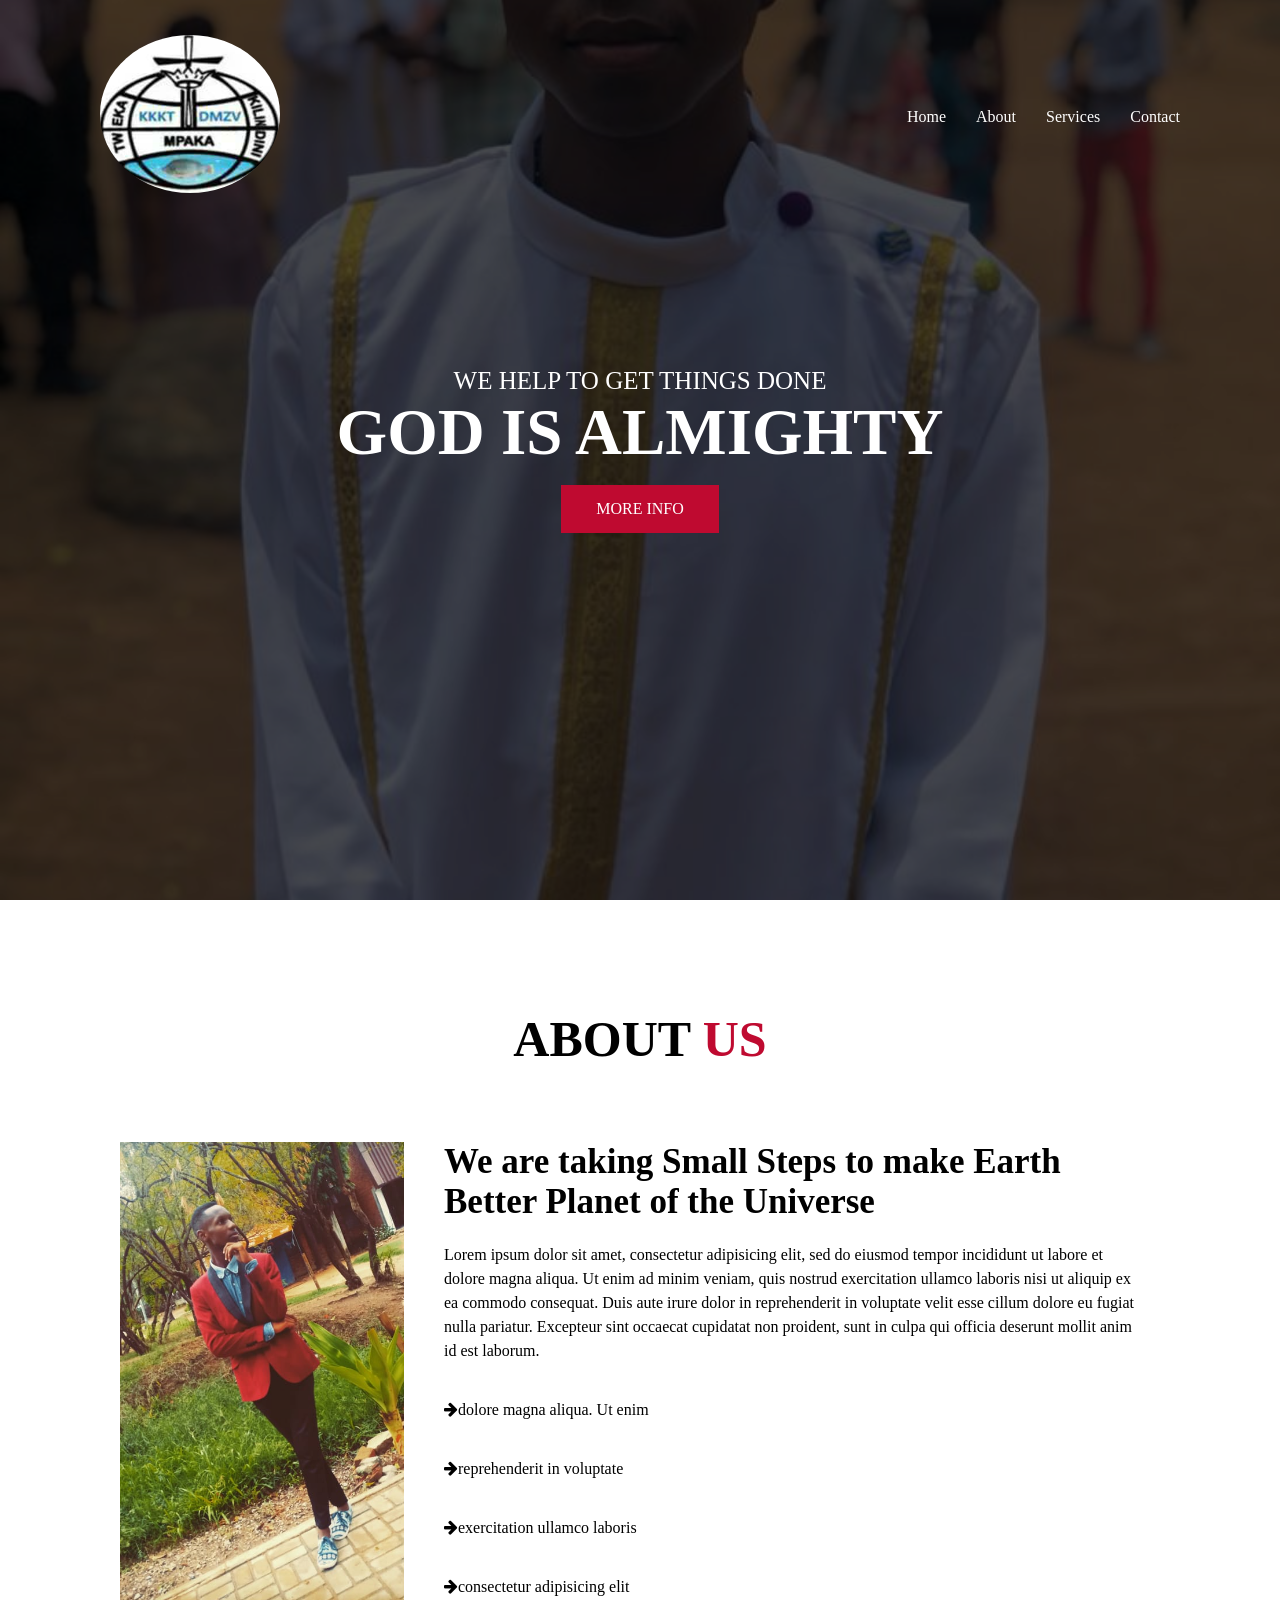
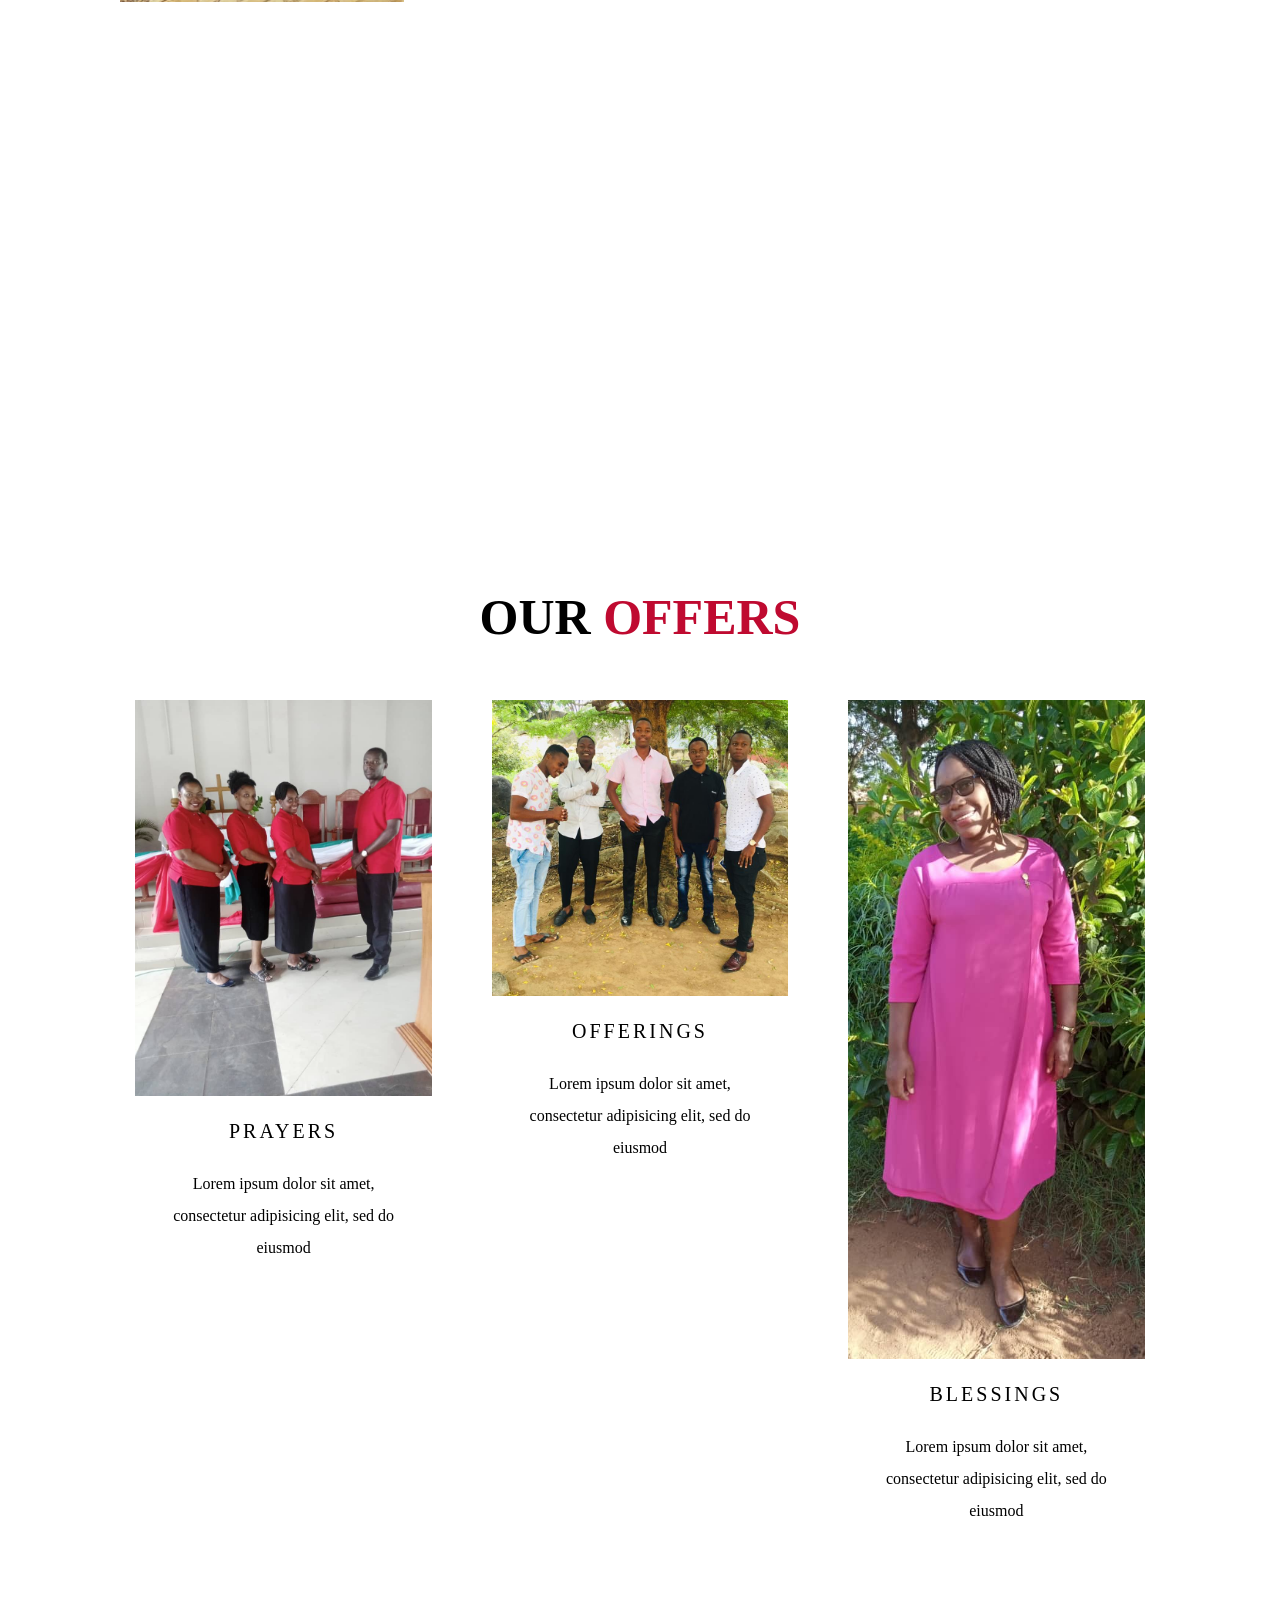
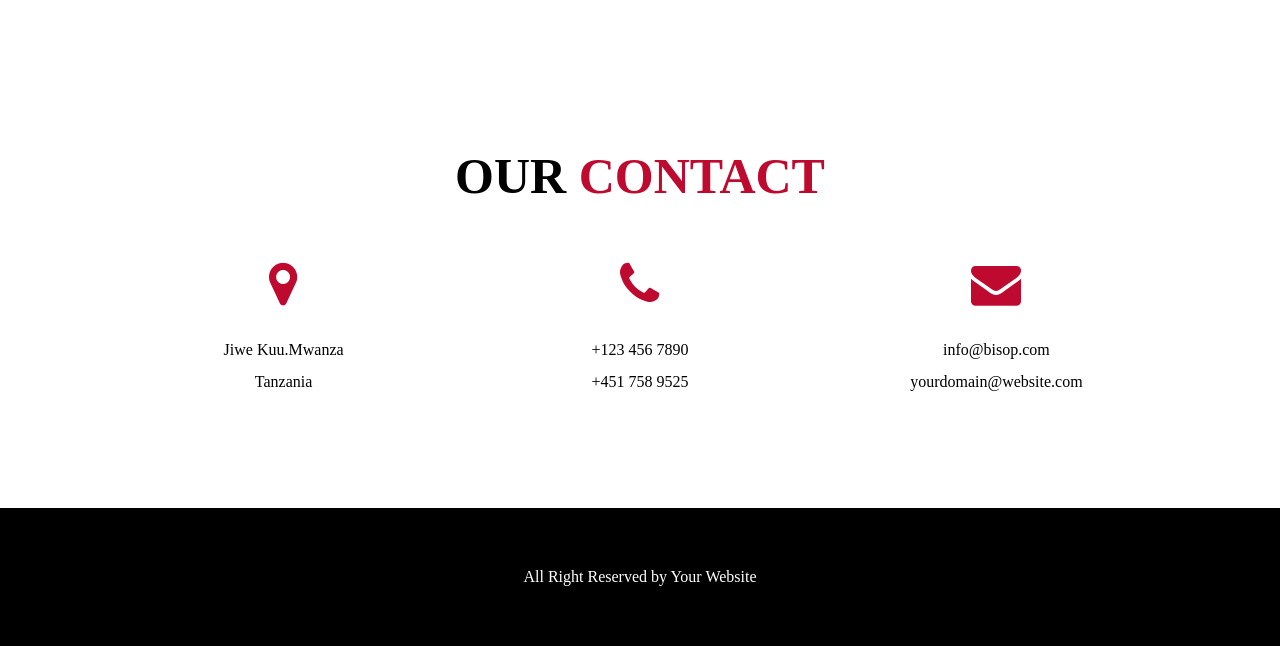
==== index.html @ 074af10b "initial files" ====
<!DOCTYPE html>
<html lang="en">
<head>
	<meta charset="utf-8">
	<meta http-equiv="X-UA-Compatible" content="IE=edge">
	<meta name="viewport" content="width=device-width, initial-scale=1.0">
	<link rel="icon"  href="images/favicon.ico">
	<title>KKKT(Usharika Wa Upendo Jiwe Kuu)</title>
	<link rel="stylesheet" href="http://maxcdn.bootstrapcdn.com/font-awesome/4.6.0/css/font-awesome.min.css">
	<link rel="stylesheet" href="style.css">
</head>
<body>
    <header>
    	<h2>
    		<a href="#"><img class="ab" src="images/logo.png" alt=""></a>
    	</h2>

    	<ul class="nav">
    		<li><a href="#">Home</a></li>
    		<li><a href="#about">About</a></li>
    		<li><a href="#services">Services</a></li>
    		<li><a href="#contact">Contact</a></li>
    	</ul>
    </header>
      <section class="banner-area">
      	<div class="banner-img"></div>
      	<h3>We Help to get things Done</h3>
      	<h1>God is <span>Almighty</span></h1>
      	<a href="#" class="banner-btn">More Info</a>
      </section>

      <section class="about-area" id="about">
      	<h3 class="section-title">About <span>Us</span></h3>
      	<ul class="about-content">
      		<li class="about-left"></li>
      		<li class="about-right">
      		<h2>We are taking Small Steps to make Earth Better Planet of the Universe</h2>
      		<p> Lorem ipsum dolor sit amet, consectetur adipisicing elit, sed do eiusmod
      		tempor incididunt ut labore et dolore magna aliqua. Ut enim ad minim veniam,
      		quis nostrud exercitation ullamco laboris nisi ut aliquip ex ea commodo
      		consequat. Duis aute irure dolor in reprehenderit in voluptate velit esse
      		cillum dolore eu fugiat nulla pariatur. Excepteur sint occaecat cupidatat non
      		proident, sunt in culpa qui officia deserunt mollit anim id est laborum.</p>
      		<p><i class="fa fa-arrow-right"></i>dolore magna aliqua. Ut enim</p>
      		<p><i class="fa fa-arrow-right"></i>reprehenderit in voluptate</p>
      		<p><i class="fa fa-arrow-right"></i>exercitation ullamco laboris</p>
      		<p><i class="fa fa-arrow-right"></i>consectetur adipisicing elit</p>
      	</li>
      	</ul>
      </section>
      <section class="msg-area">
      	<div class="msg-content">
      		<h2>Quote of the day</h2>
      		<p> Lorem ipsum dolor sit amet, consectetur adipisicing elit, sed do eiusmod
      		tempor incididunt ut labore et dolore magna aliqua. Ut enim ad minim veniam,</p>
      	</div>
      </section>
      <section class="services-area" id="services">
      	<h3 class="section-title">Our <span>Offers</span></h3>
      	<ul class="services-content">
      		<li>
      			<img src="images/img1.jpg" alt="">
      			<h4>Prayers</h4>
      			<p>Lorem ipsum dolor sit amet, consectetur adipisicing elit, sed do eiusmod</p>
      		</li>
      		<li>
      			<img src="images/img4.jpg" alt="">
      			<h4>Offerings</h4>
      			<p>Lorem ipsum dolor sit amet, consectetur adipisicing elit, sed do eiusmod</p>
      		</li>
      		<li>
      			<img src="images/img2.jpg" alt="">
      			<h4>Blessings</h4>
      			<p>Lorem ipsum dolor sit amet, consectetur adipisicing elit, sed do eiusmod</p>
      		</li>
      	</ul>
      </section>
      <section class="contact-area" id="contact">
      	<h3 class="section-title">Our <span>Contact</span></h3>
      	<ul class="contact-content">
      		<li>
      			<i class="fa fa-map-marker"></i>
      			<p>Jiwe Kuu.Mwanza<br>Tanzania</p>
      		</li>
      		<li>
      			<i class="fa fa-phone"></i>
      			<p>+123 456 7890<br>+451 758 9525</p>
      		</li>
      		<li>
      			<i class="fa fa-envelope"></i>
      			<p>info@bisop.com <br>yourdomain@website.com</p>
      		</li>
      	</ul>
      </section>
      <footer>
      	<p>All Right Reserved by Your Website</p>
      </footer>
</body>
</html>
---- style.css ----
*{
	margin: 0;
	padding: 0;
	box-sizing: border-box;
}
html{
	scroll-behavior: smooth;
}
body{
	font-family: poppins;
}
ul,ul.nav{
	list-style: none;
}
a{
	text-decoration: none;
	color: inherit;
}
header{
	display: flex;
	justify-content: space-between;
	align-items: center;
	color: #fff;
	padding: 35px 100px 0;
	position: absolute;
	top: 0;
	left: 0;
	z-index: 10;
	width: 100%;
}
.ab{
	 border-radius: 100%;
}
header h2 span{
	color: #bf0a30;
}

header ul.nav{
	display: flex;
}

header ul.nav li{
	margin: 0 15px;
}
header ul.nav li:first-child{
	margin-left: 0;
}
header ul.nav li:last-child{
	margin-right: 0;
}

@media(max-width: 1000px){
	header{
		padding: 20px 50px;
	}
}
@media (max-width: 700px){
	header{
		flex-direction: column;
	}
	header h2{
		margin-bottom: 15px;
	}
	header ul.nav li{
		margin: 0 7px;
	}
}

/* banner area */
section{
	display: flex;
	flex-direction: column;
	align-items: center;
	padding: 110px 100px;
	color: #000;
}

@media(max-width: 1000px){
	section{
		padding: 100px 50px;
	}
}

@media(max-width: 600px){
	section{
		padding: 125px 30px;
	}
}
section p{
	max-width: 800px;
	text-align: center;
	margin-bottom: 35px;
	padding: 0 20px;
	line-height: 2;
}

.banner-area{
	position: relative;
	justify-content: center;
	min-height: 100vh;
	color: #fff;
	text-align: center;
}

.banner-area .banner-img{
	background-image: url(images/img5.jpg);
	position: absolute;
	top: 0;
	left: 0;
	width: 100%;
	height: 100%;
	background-size: cover;
	z-index: -1;
	background-position: center center;
}

.banner-area .banner-img:after{
	content: '';
	position: absolute;
	top: 0;
	left: 0;
	width: 100%;
	height: 100%;
	background-color: #000;
	opacity: .7;
}

.banner-area h1{
	margin-bottom: 15px;
	font-size: 65px;
	text-transform: uppercase;
}

.banner-area h1.span{
	color: #bf0a30;
}

.banner-area h3{
	font-size: 25px;
	font-weight: 100;
	text-transform: uppercase;
}

.banner-area a.banner-btn{
	padding: 15px 35px;
	background: #bf0a30;
	text-transform: uppercase;
}
@media(max-width: 800px){
	.banner-area{
      min-height: 600px;
	}
	.banner-area h1{
		font-size: 27px;
	}
	.banner-area h3{
		font-size: 20px;
	}
	.banner-area a.banner-btn{
		padding: 8px 20px;
	}
}

/* about area */
ul.about-content{
	width: 100%;
	display: flex;
	flex-wrap: wrap;
	justify-content: center;
}

.about-content li{
	padding: 20px;
	height: 500px;
	background-clip: content-box;
	background-size: cover;
	background-position: center;
}

.about-left{
	flex-basis: 30%;
	background-image: url(images/img3.jpg);
}
.about-right{
	flex-basis: 70%;
}

.about-right h2{
	font-size: 35px;
	margin-bottom: 3%;
}

.about-area p{
	max-width: 800px;
	margin-bottom: 35px;
	line-height: 1.5;
	text-align: left;
	padding-left: 0;
}
.section-title{
	text-transform: uppercase;
	font-size: 50px;
	margin-bottom: 5%;
}

.section-title span{
	color: #bf0a30;
}

.about-btn{
    padding: 15px 35px;
    background: #bf0a30;
    border-radius: 50px;
    text-transform: uppercase;
    color: #fff;
}

@media(max-width: 1000px) {
	.section-title{
      font-size: 35px;
	}
	.about-left,
	.about-right{
       flex-basis: 100%;
	}
	.about-content li{
		padding: 8px;
	}
}
@media(max-width: 700px){
	.about-right p{
		display: none;
	}
}

/* msg area */

.msg-area{
	background: linear-gradient(rgba(0, 0, 0, 0.8),rgba(0, 0, 0, 0.8)),url(images/img6.jpg);
	background-size: cover;
	background-position: center center;
	background-attachment: fixed;
	color: #fff;
	text-align: center;
}

/* service area */

ul.services-content{
	width: 100%;
	display: flex;
	flex-wrap: wrap;
	justify-content: center;
}

.services-content li{
    padding: 0 30px;
    flex-basis: 33%;
    text-align: center;
}

.services-content img{
	width: 100%;
	margin-bottom: 20px;
}

.services-content li h4{
	font-size: 20px;
	margin-bottom: 25px;
	text-transform: uppercase;
	font-weight: 500;
	letter-spacing: 3px;
}

.services-content li p{
	margin: 0;
}

@media(max-width: 1000px){
	.services-content li{
		flex-basis: 100%;
		margin-bottom: 35px;
	}
	.services-content li:last-child{
		margin-bottom: 0;
	}
	.services-content li p{
		padding: 0;
	}
}

/* contact */

ul.contact-content{
	width: 100%;
	display: flex;
	flex-wrap: wrap;
	justify-content: center;
}

.contact-content li{
	padding: 0 30px;
	flex-basis: 33%;
	text-align: center;
}

.contact-content li i{
	font-size: 50px;
	color: #bf0a30;
	margin-bottom: 25px;
}

.contact-content li p{
	margin: 0;
}

@media(max-width: 1000px){
	.contact-content li{
		flex-basis: 100%;
		margin-bottom: 65px;
	}
	.contact-content li:last-child{
		margin-bottom: 0;
	}
	.contact-content li p{
		padding: 0;
	}
}

/* footer */
   footer{
   	    display: flex;
   	    flex-direction: column;
   	    align-items: center;
   	    text-align: center;
   	    color: #fff;
   	    background-color: #000;
   	    padding: 60px 0;
   	}
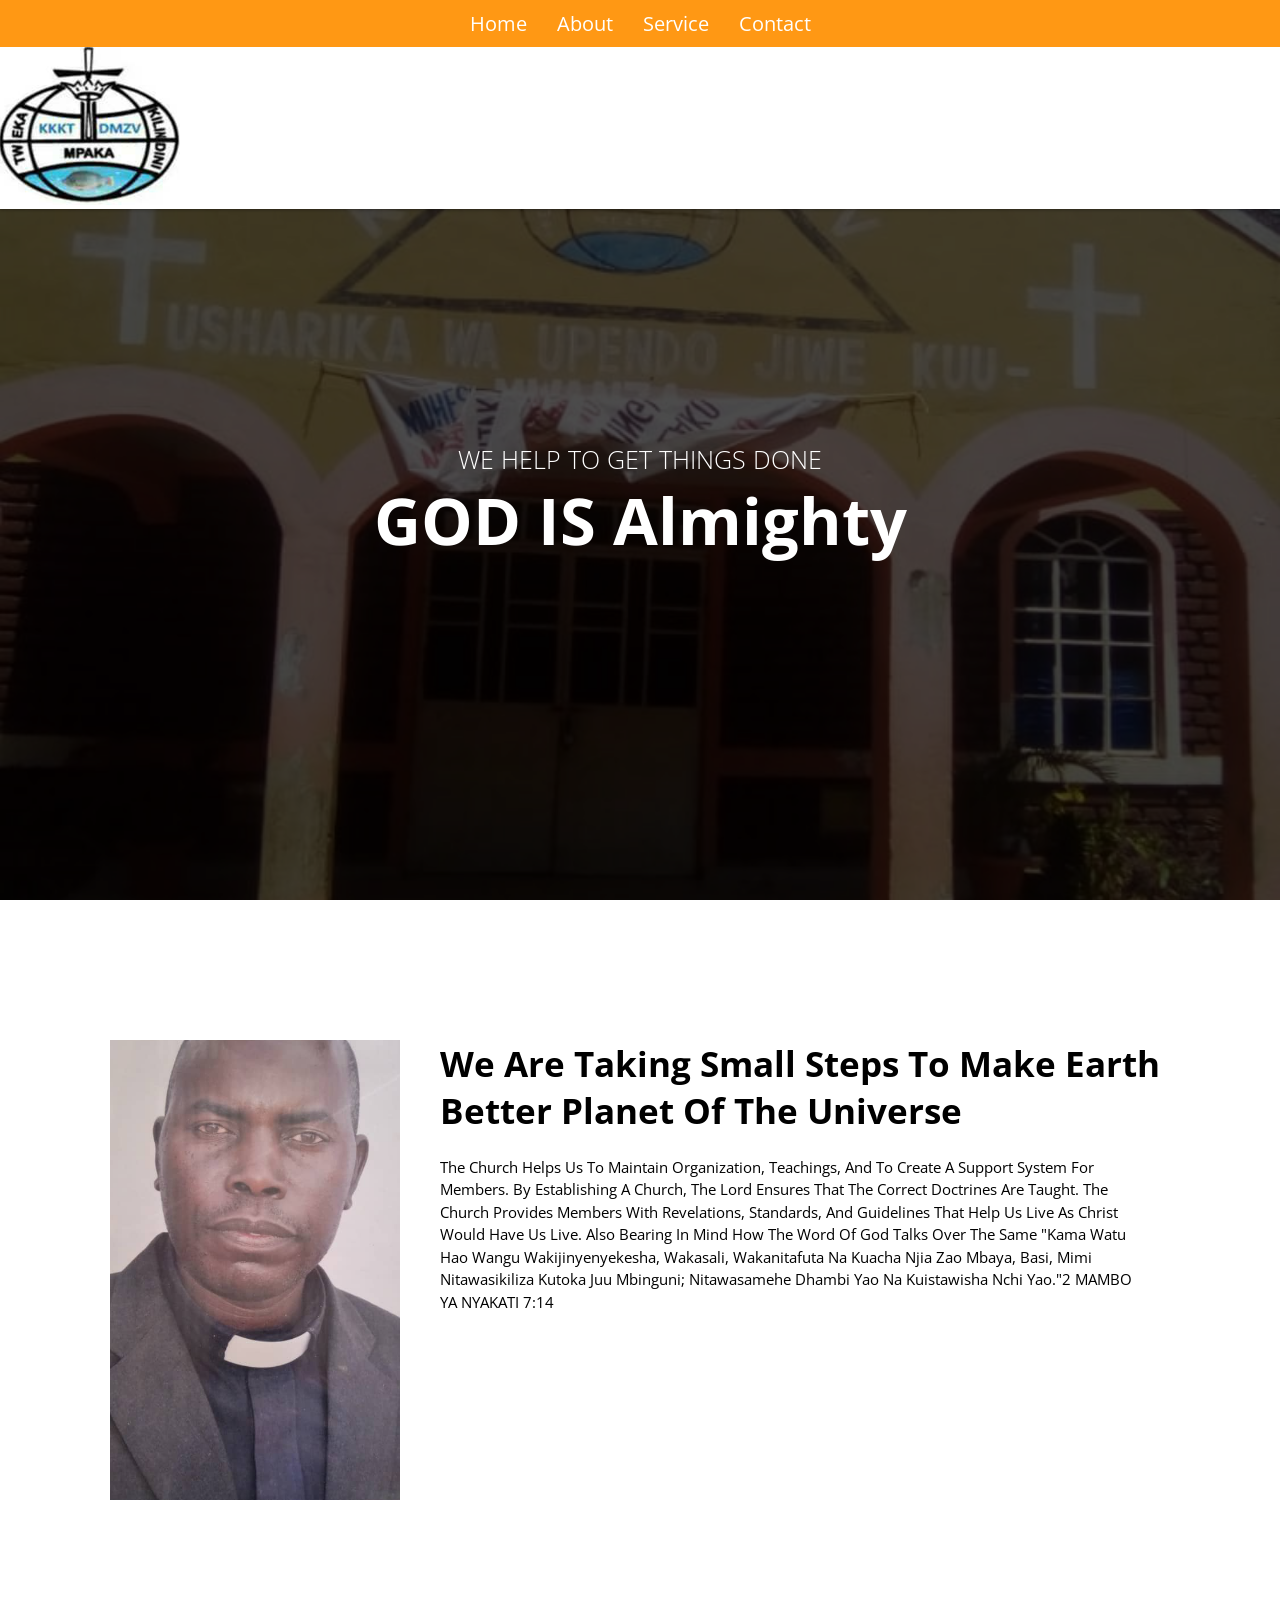
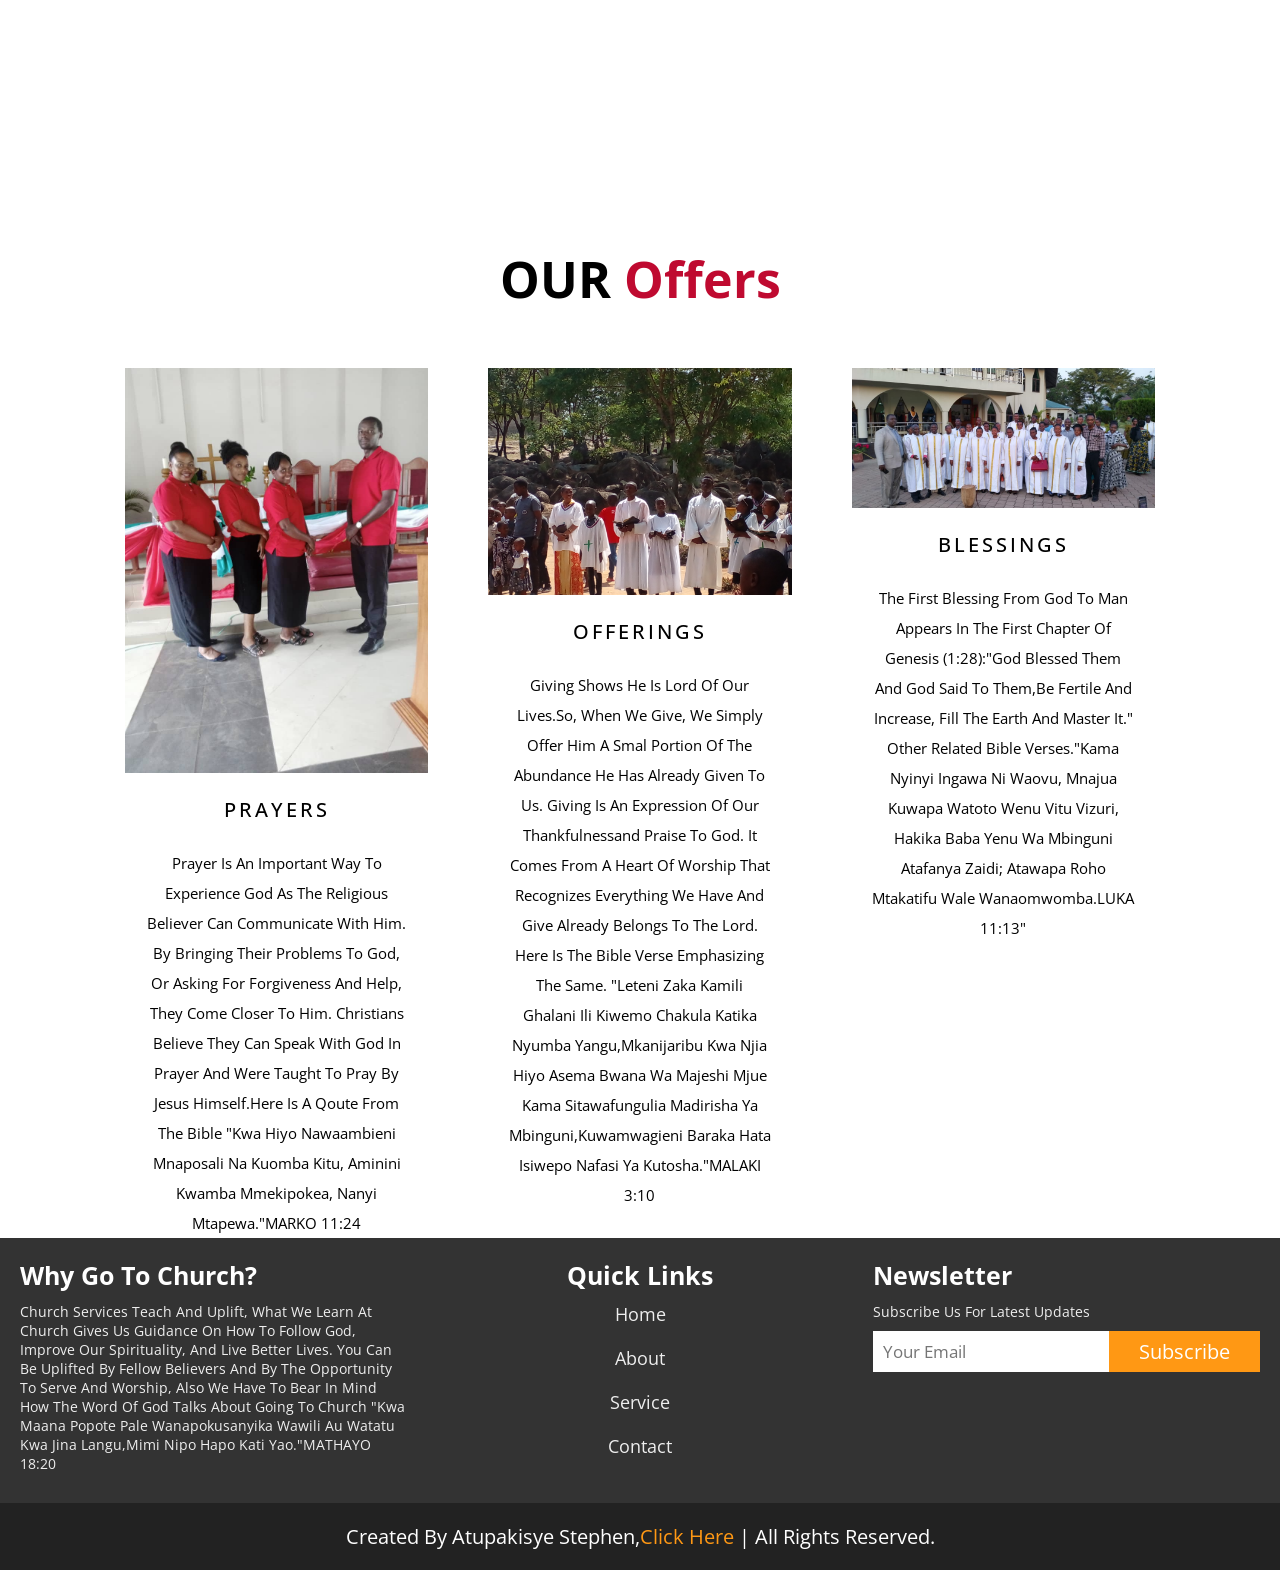
==== commit 79da1157: "new" ====
--- a/index.html
+++ b/index.html
@@ -7,52 +7,46 @@
 	<link rel="icon"  href="images/favicon.ico">
 	<title>KKKT(Usharika Wa Upendo Jiwe Kuu)</title>
 	<link rel="stylesheet" href="http://maxcdn.bootstrapcdn.com/font-awesome/4.6.0/css/font-awesome.min.css">
+
+  <!-- font awesome cdn link -->
+  <link rel="stylesheet" href="https://cdnjs.cloudflare.com/ajax/libs/font-awesome/5.15.2/css/all.min.css">
+
 	<link rel="stylesheet" href="style.css">
+  <link rel="stylesheet" href="styles.css">
 </head>
 <body>
     <header>
-    	<h2>
-    		<a href="#"><img class="ab" src="images/logo.png" alt=""></a>
-    	</h2>
-
-    	<ul class="nav">
-    		<li><a href="#">Home</a></li>
-    		<li><a href="#about">About</a></li>
-    		<li><a href="#services">Services</a></li>
-    		<li><a href="#contact">Contact</a></li>
-    	</ul>
+    	
+ <div id="menu" class="fas fa-bars"></div>
+    <nav class="navbar">
+      <ul>
+        <li><a href="index.html">home</a></li>
+        <li><a href="about.html">about</a></li>
+        <li><a href="service.html">service</a></li>
+        <li><a href="contact.html">contact</a></li>
+      </ul>
+    </nav>
+    <h2><a href="#"><img class="ab" src="images/logo.png" alt=""></a></h2>
     </header>
       <section class="banner-area">
       	<div class="banner-img"></div>
       	<h3>We Help to get things Done</h3>
       	<h1>God is <span>Almighty</span></h1>
-      	<a href="#" class="banner-btn">More Info</a>
       </section>
 
       <section class="about-area" id="about">
-      	<h3 class="section-title">About <span>Us</span></h3>
       	<ul class="about-content">
       		<li class="about-left"></li>
       		<li class="about-right">
       		<h2>We are taking Small Steps to make Earth Better Planet of the Universe</h2>
-      		<p> Lorem ipsum dolor sit amet, consectetur adipisicing elit, sed do eiusmod
-      		tempor incididunt ut labore et dolore magna aliqua. Ut enim ad minim veniam,
-      		quis nostrud exercitation ullamco laboris nisi ut aliquip ex ea commodo
-      		consequat. Duis aute irure dolor in reprehenderit in voluptate velit esse
-      		cillum dolore eu fugiat nulla pariatur. Excepteur sint occaecat cupidatat non
-      		proident, sunt in culpa qui officia deserunt mollit anim id est laborum.</p>
-      		<p><i class="fa fa-arrow-right"></i>dolore magna aliqua. Ut enim</p>
-      		<p><i class="fa fa-arrow-right"></i>reprehenderit in voluptate</p>
-      		<p><i class="fa fa-arrow-right"></i>exercitation ullamco laboris</p>
-      		<p><i class="fa fa-arrow-right"></i>consectetur adipisicing elit</p>
+      		<p style="font-size: 150%;">The Church helps us to maintain organization, teachings, and to create a support system for members. By establishing a church, the Lord ensures that the correct doctrines are taught. The church provides members with revelations, standards, and guidelines that help us live as Christ would have us live. Also bearing in mind how the word of God talks over the same "Kama watu hao wangu wakijinyenyekesha, wakasali, wakanitafuta na kuacha njia zao mbaya, basi, mimi nitawasikiliza kutoka juu mbinguni; nitawasamehe dhambi yao na kuistawisha nchi yao."2 MAMBO YA NYAKATI 7:14</p>
       	</li>
       	</ul>
       </section>
       <section class="msg-area">
       	<div class="msg-content">
       		<h2>Quote of the day</h2>
-      		<p> Lorem ipsum dolor sit amet, consectetur adipisicing elit, sed do eiusmod
-      		tempor incididunt ut labore et dolore magna aliqua. Ut enim ad minim veniam,</p>
+      		<p style="font-size: 150%;">Bwana atawapa watu wake nguvu; Bwana atawabariki watu wake kwa amani.ZABURI 29:11</p>
       	</div>
       </section>
       <section class="services-area" id="services">
@@ -61,40 +55,47 @@
       		<li>
       			<img src="images/img1.jpg" alt="">
       			<h4>Prayers</h4>
-      			<p>Lorem ipsum dolor sit amet, consectetur adipisicing elit, sed do eiusmod</p>
+      			<p style="font-size: 150%;">Prayer is an important way to experience God as the religious believer can communicate with Him. By bringing their problems to God, or asking for forgiveness and help, they come closer to Him. Christians believe they can speak with God in prayer and were taught to pray by Jesus himself.Here is a qoute from the Bible "Kwa hiyo nawaambieni mnaposali na kuomba kitu, aminini kwamba mmekipokea, nanyi mtapewa."MARKO 11:24</p>
       		</li>
       		<li>
       			<img src="images/img4.jpg" alt="">
       			<h4>Offerings</h4>
-      			<p>Lorem ipsum dolor sit amet, consectetur adipisicing elit, sed do eiusmod</p>
+      			<p style="font-size: 150%;">Giving shows he is Lord of our lives.So, when we give, we simply offer him a smal portion of the abundance he has already given to us. Giving is an expression of our thankfulnessand praise to God. It comes from a heart of worship that recognizes everything we have and give already belongs to the Lord. Here is the Bible verse emphasizing the same. "Leteni zaka kamili ghalani ili kiwemo chakula katika nyumba yangu,mkanijaribu kwa njia hiyo asema bwana wa majeshi mjue kama sitawafungulia madirisha ya mbinguni,kuwamwagieni baraka hata isiwepo nafasi ya kutosha."MALAKI 3:10</p>
       		</li>
       		<li>
       			<img src="images/img2.jpg" alt="">
       			<h4>Blessings</h4>
-      			<p>Lorem ipsum dolor sit amet, consectetur adipisicing elit, sed do eiusmod</p>
+      			<p style="font-size: 150%;">The first blessing from God to man appears in the first chapter of Genesis (1:28):"God blessed them and God said to them,Be fertile and increase, fill the earth and master it." Other related Bible verses."Kama nyinyi ingawa ni waovu, mnajua kuwapa watoto wenu vitu vizuri, hakika baba yenu wa mbinguni atafanya zaidi; atawapa Roho Mtakatifu wale wanaomwomba.LUKA 11:13" </p>
       		</li>
       	</ul>
       </section>
-      <section class="contact-area" id="contact">
-      	<h3 class="section-title">Our <span>Contact</span></h3>
-      	<ul class="contact-content">
-      		<li>
-      			<i class="fa fa-map-marker"></i>
-      			<p>Jiwe Kuu.Mwanza<br>Tanzania</p>
-      		</li>
-      		<li>
-      			<i class="fa fa-phone"></i>
-      			<p>+123 456 7890<br>+451 758 9525</p>
-      		</li>
-      		<li>
-      			<i class="fa fa-envelope"></i>
-      			<p>info@bisop.com <br>yourdomain@website.com</p>
-      		</li>
-      	</ul>
-      </section>
-      <footer>
-      	<p>All Right Reserved by Your Website</p>
-      </footer>
+     <div class="footer">
+      
+      <div class="box-container">
+        <div class="box">
+         <h3>Why go to church?</h3>
+          <p>Church services teach and uplift, What we learn at church gives us guidance on how to follow God, improve our spirituality, and live better lives. You can be uplifted by fellow believers and by the opportunity to serve and worship, Also we have to bear in mind how the word of God talks about going to church "Kwa maana popote pale wanapokusanyika wawili au watatu kwa jina langu,mimi nipo hapo kati yao."MATHAYO 18:20</p>
+        </div>
+        <div class="box">
+          <h3>quick links</h3>
+          <a href="index.html">home</a>
+          <a href="about.html">about</a>
+          <a href="service.html">service</a>
+          <a href="contact.html">contact</a>
+        </div>
+
+        <div class="box">
+          <h3>newsletter</h3>
+          <p>subscribe us for latest updates</p>
+          <form action="">
+            <input type="email" placeholder="your email">
+            <input type="submit" class="btn" value="subscribe">
+          </form>
+        </div>
+
+      </div>
+      <h1 class="credit"> created by Atupakisye Stephen,<a href="https://atupakisyestephen.github.io/My-Personal-Website/">click here</a> | all rights reserved.</h1>
+    </div>
 </body>
 </html>
 
--- a/style.css
+++ b/style.css
@@ -16,7 +16,7 @@
 	text-decoration: none;
 	color: inherit;
 }
-header{
+/*header{
 	display: flex;
 	justify-content: space-between;
 	align-items: center;
@@ -65,7 +65,7 @@
 		margin: 0 7px;
 	}
 }
-
+*/
 /* banner area */
 section{
 	display: flex;
@@ -337,5 +337,3 @@
    	    background-color: #000;
    	    padding: 60px 0;
    	}
-
-
--- a/styles.css
+++ b/styles.css
@@ -0,0 +1,493 @@
+@import url('https://fonts.googleapis.com/css2?family=Open+Sans:wght@300;400;600;700&display=swap');
+:root{
+	--orange: #FF9814;
+}
+
+*{
+	font-family: 'Open Sans',sans-serif;
+	margin: 0; padding: 0;
+	box-sizing: border-box;
+	text-decoration: none;
+	outline: none;
+	border: none;
+	text-transform: capitalize;
+	transition: all .2s linear;
+}
+
+*::selection{
+	background: var(--orange);
+	color: #fff;
+}
+
+html{
+	font-size: 62.5%;
+	overflow-x: hidden;
+}
+
+section{
+	padding: 0 7%;
+	padding-top: 12rem;
+}
+
+.btn{
+	font-size: 2rem;
+	padding: .7rem 3rem;
+	background: var(--orange);
+	color: #fff;
+	margin-top: 1rem;
+	cursor: pointer;
+}
+
+.btn:hover{
+	background: #333;
+}
+header{
+	position: fixed;
+	top: 0; left: 0;
+	z-index: 1000;
+	background: #fff;
+	box-shadow: 0 .1rem .3rem rgba(0, 0, 0, .3);
+	width: 100%;
+}
+
+header .heading{
+	font-size: 3rem;
+	color: #666;
+	padding: 1rem;
+	text-align: center;
+}
+
+header #menu{
+	font-size: 3rem;
+	color: #666;
+	cursor: pointer;
+	margin: 1rem;
+	display: none;
+}
+
+header .navbar ul{
+	display: flex;
+	align-items: center;
+	justify-content: center;
+	list-style: none;
+	background: var(--orange);
+	padding: 1rem;
+}
+
+header .navbar ul li{
+	margin: 0 1.5rem;
+}
+
+header .navbar ul li a{
+	font-size: 2rem;
+	color: #fff;
+}
+
+header .navbar ul li a:hover{
+	color: #444;
+}
+
+.home{
+	min-height: 100vh;
+	display: flex;
+	align-items: center;
+	justify-content: space-around;
+	background: url(images/img1.png) no-repeat;
+	background-size: cover;
+	background-position: center;
+	background-attachment: fixed;
+	flex-wrap: wrap;
+}
+
+.home .image{
+	flex: 1 1 40rem;
+}
+
+.home .image img{
+	width: 100%;
+}
+
+.home .content{
+	flex: 1 1 40rem;
+}
+
+.home .content h1{
+	font-size: 5rem;
+	color: #444;
+}
+.home .content p{
+	font-size: 1.8rem;
+	color: #666;
+	padding: 1rem 0;
+}
+/******************************about***********************************/
+.about{
+	min-height: 100vh;
+	display: flex;
+	align-items: center;
+	justify-content: space-around;
+	flex-wrap: wrap;
+	padding-bottom: 2rem;
+}
+
+.about .image{
+	flex: 1 1 40rem;
+}
+
+.about .image img{
+	width: 100%;
+}
+
+.about .content{
+	flex: 1 1 40rem;
+}
+
+.about .content h1{
+	font-size: 5rem;
+	color: #444;
+}
+.about .content p{
+	font-size: 1.6rem;
+	color: #666;
+	padding: 1rem 0;
+}
+
+.service{
+	min-height: 100vh;
+	background: #eee;
+}
+
+.service .box-container{
+	display: flex;
+	align-items: center;
+	justify-content: center;
+	flex-wrap: wrap;
+	padding: 2rem 0;
+}
+
+.service .box-container .box{
+	background: #fff;
+	margin: 2rem;
+	padding: 1rem;
+	width: 30rem;
+	text-align: center;
+	box-shadow: 0 0 .3rem rgba(0, 0, 0, .3);
+}
+
+.service .box-container .box i{
+	font-size: 4rem;
+	padding: 1rem;
+	color: var(--orange);
+}
+
+.service .box-container .box h3{
+	font-size: 2rem;
+	color: #444;
+}
+
+.service .box-container .box p{
+	font-size: 1.3rem;
+	color: #666;
+	padding: 1rem;
+}
+
+.plan{
+min-height: 100vh;
+	background: #eee;
+}
+
+.plan .box-container{
+	display: flex;
+	align-items: center;
+	justify-content: center;
+	flex-wrap: wrap;
+	padding: 2rem 0;
+}
+
+.plan .box-container .box{
+	background: #fff;
+	margin: 1rem;
+	padding: 2rem;
+	width: 35rem;
+	text-align: center;
+	box-shadow: 0 0 .3rem rgba(0, 0, 0, .3);
+	position: relative;
+}
+
+.plan .box-container .box .title{
+	font-size: 3rem;
+	color: #666;
+	padding: 1rem 0;
+}
+
+.plan .box-container .box .price{
+	background: var(--orange);
+	color: #fff;
+	border-radius: 50%;
+	margin: 1rem auto;
+	height: 13rem;
+	width: 13rem;
+	line-height: 13rem;
+	text-align: center;
+	font-size: 2.9rem;
+}
+
+.plan .box-container .box .price span{
+	font-size: 2rem;
+}
+
+.plan .box-container .box ul li{
+	color: #666;
+	list-style: none;
+	font-size: 1.7rem;
+	padding: 1rem 0;
+}
+
+.contact{
+	min-height: 100vh;
+	display: flex;
+	align-items: center;
+	justify-content: space-around;
+	flex-wrap: wrap;
+}
+
+.contact form{
+	flex: 1 1 40rem;
+	padding: 2rem;
+	margin: 1rem;
+	margin-top: 4rem;
+	box-shadow: 0 0 .5rem rgba(0, 0, 0, .3);
+}
+
+.contact .content{
+	flex: 1 1 35rem;
+	padding: 4rem 1rem;
+}
+
+.contact form .box{
+	width: 100%;
+	color: #333;
+	height: 4rem;
+	font-size: 1.7rem;
+	border-bottom: .2rem solid rgba(0, 0, 0, .3);
+	text-transform: none;
+	margin: 4rem 0;
+}
+
+.contact form .box::placeholder{
+	text-transform: capitalize;
+}
+
+.contact form .box:focus{
+	border-color: var(--orange);
+}
+
+.contact form .message{
+	height: 15rem;
+	resize: none;
+}
+
+.contact .content h3{
+	font-size: 4rem;
+	color: #444;
+}
+
+.contact .content p{
+	font-size: 1.8rem;
+	color: #666;
+	padding: 1rem 0;
+}
+
+.contact .content .icons{
+	font-size: 1.7rem;
+	color: #333;
+	padding: 1rem 0;
+}
+
+.contact .content .icons i{
+	padding-right: .5rem;
+	color: var(--orange);
+}
+
+.footer{
+	background: #333;
+}
+
+.footer .box-container{
+	display: flex;
+	justify-content: center;
+	flex-wrap: wrap;
+}
+
+.footer .box-container .box{
+	margin: 2rem;
+	flex: 1 1 30rem;
+}
+
+.footer .box-container .box h3{
+	font-size: 2.5rem;
+	color: #fff;
+}
+
+.footer .box-container .box p{
+	font-size: 1.4rem;
+	color: #eee;
+	padding: 1rem 0;
+}
+
+.footer .box-container .box a{
+	font-size: 1.8rem;
+	color: #eee;
+	padding: 1rem 0;
+	display: block;
+}
+
+.footer .box-container .box a:hover{
+	text-decoration: underline;
+}
+
+.footer .box-container .box:nth-child(2){
+	text-align: center;
+}
+
+.footer .box-container form{
+	display: flex;
+	align-items: center;
+}
+
+.footer .box-container form input[type="email"]{
+	height: 4.1rem;
+	width: 100%;
+	font-size: 1.7rem;
+	padding: 0 1rem;
+}
+
+.footer .box-container form .btn{
+	margin-top: 0;
+}
+
+.footer .box-container form .btn:hover{
+	color: #333;
+	background: #ccc;
+}
+
+.footer .credit{
+	font-size: 2rem;
+	background: #222;
+	text-align: center;
+	color: #fff;
+	padding: 2rem 1rem;
+	font-weight: normal;
+}
+
+.footer .credit a{
+	color: var(--orange);
+}
+
+/*media queries*/
+
+@media (max-width: 768px){
+	html{
+	font-size: 55%;
+	}
+}
+
+  .home .content{
+  	text-align: center;
+  }
+
+.home .content h1{
+	font-size: 4rem;
+}
+
+.about .content h1{
+	font-size: 4rem;
+}
+
+@media (max-width: 500px){
+	html{
+	font-size: 50%;
+	}
+
+	header{
+		display: flex;
+		align-items: center;
+		justify-content: space-between;
+		padding: 0 1rem;
+	}
+
+	header #menu{
+		display: block;
+	}
+
+	header .navbar{
+		position: fixed;
+		top: 6.2rem; right: -120%;
+		height: 100%;
+		width: 100%;
+		border-top: .2rem solid rgba(0, 0, 0, .3);
+	}
+
+	header .navbar ul{
+		height: 100%;
+		width: 100%;
+		flex-flow: column;
+		background: #fff;
+		padding-bottom: 15rem;
+	}
+
+	header .navbar ul li{
+		text-align: center;
+		width: 100%;
+		margin: 1rem 0;
+	}
+
+	header .navbar ul li a{
+		font-size: 4rem;
+		color: #333;
+		display: block;
+	}
+
+	header .navbar ul li a:hover{
+		color: var(--orange);
+	}
+
+	.fa-times{
+		transform: rotate(180deg);
+	}
+
+	header .navbar.nav-toggle{
+		right: 0;
+	}
+
+	section{
+		padding-top: 5rem;
+	}
+
+	.footer .box-container .box:last-child{
+		text-align: center;
+	}
+	.footer .box-container .box:last-child p{
+		font-size: 1.7rem;
+	}
+	.footer .box-container .box:last-child form{
+		flex-flow: column;
+	}
+	.footer .box-container .box:last-child form .btn{
+		margin-top: 1rem;
+		width: 100%;
+	}
+}
+
+
+
+
+
+
+
+
+
+
+
+
+
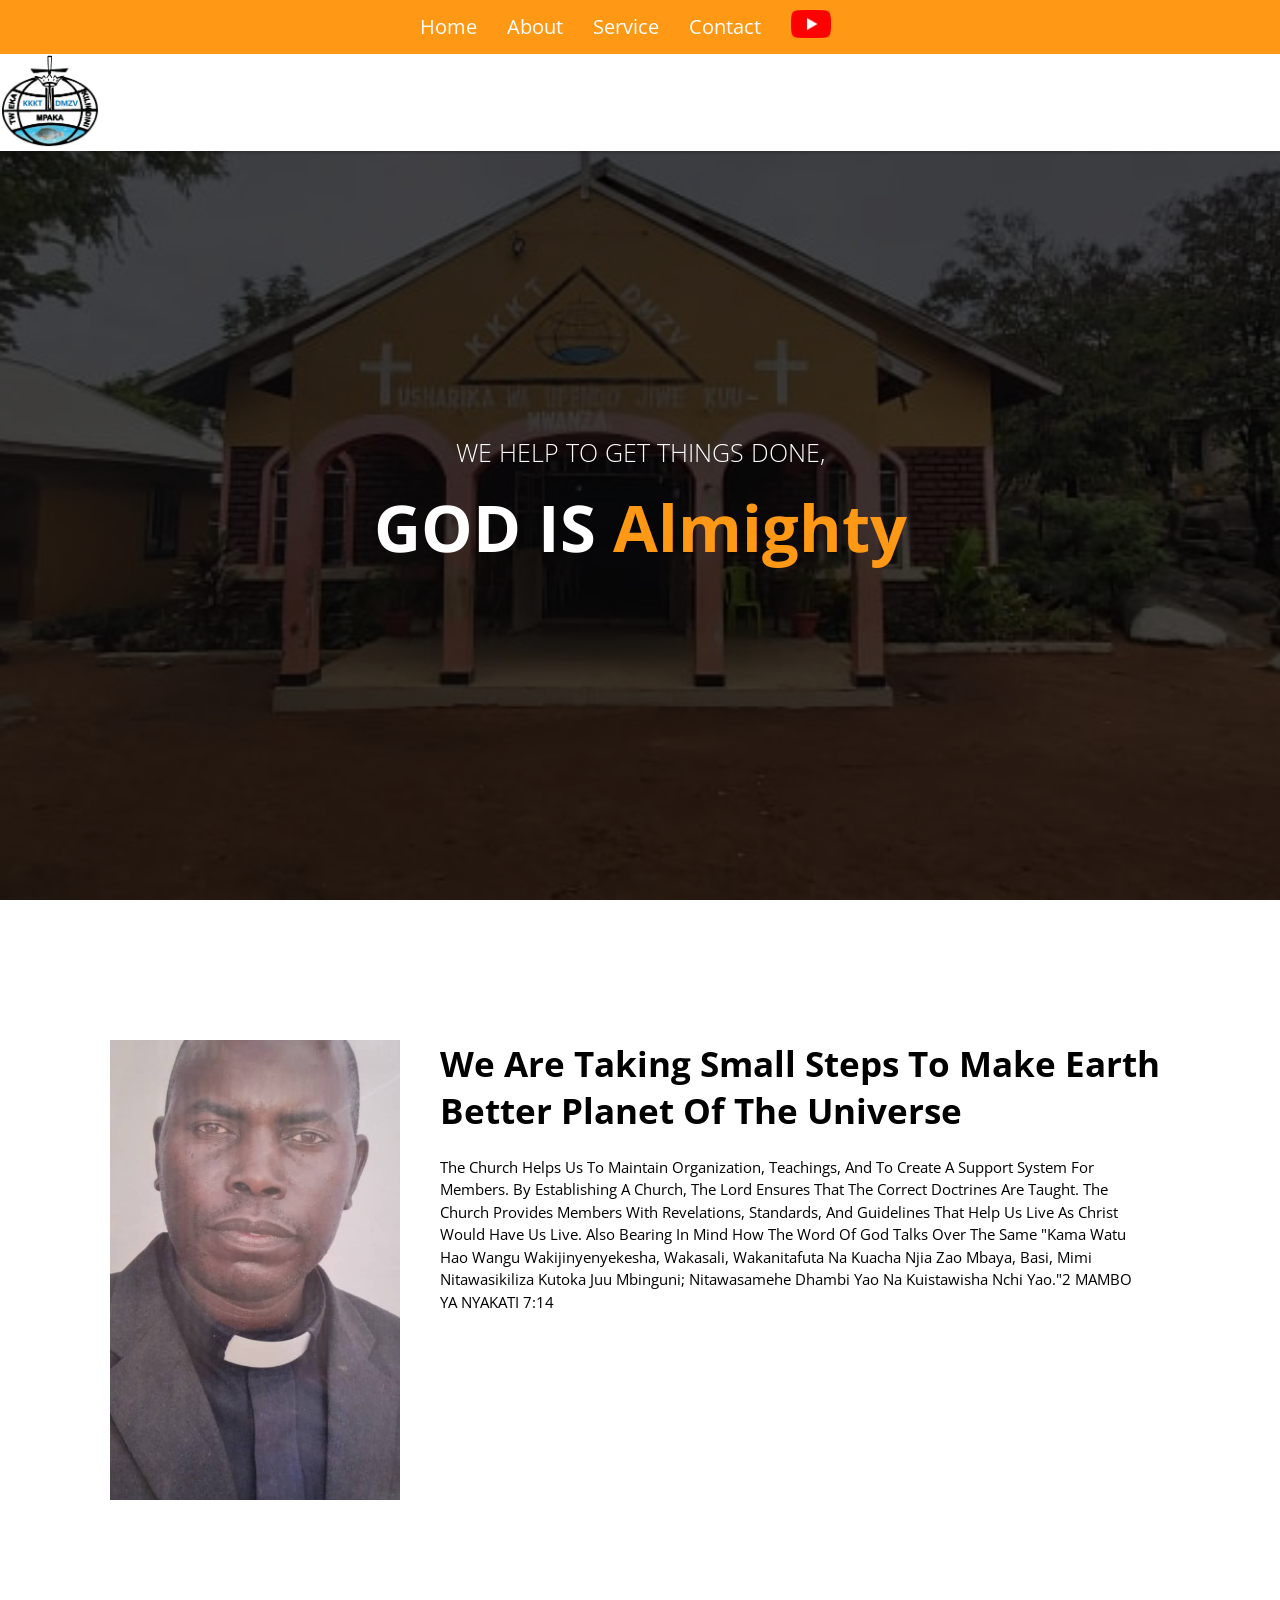
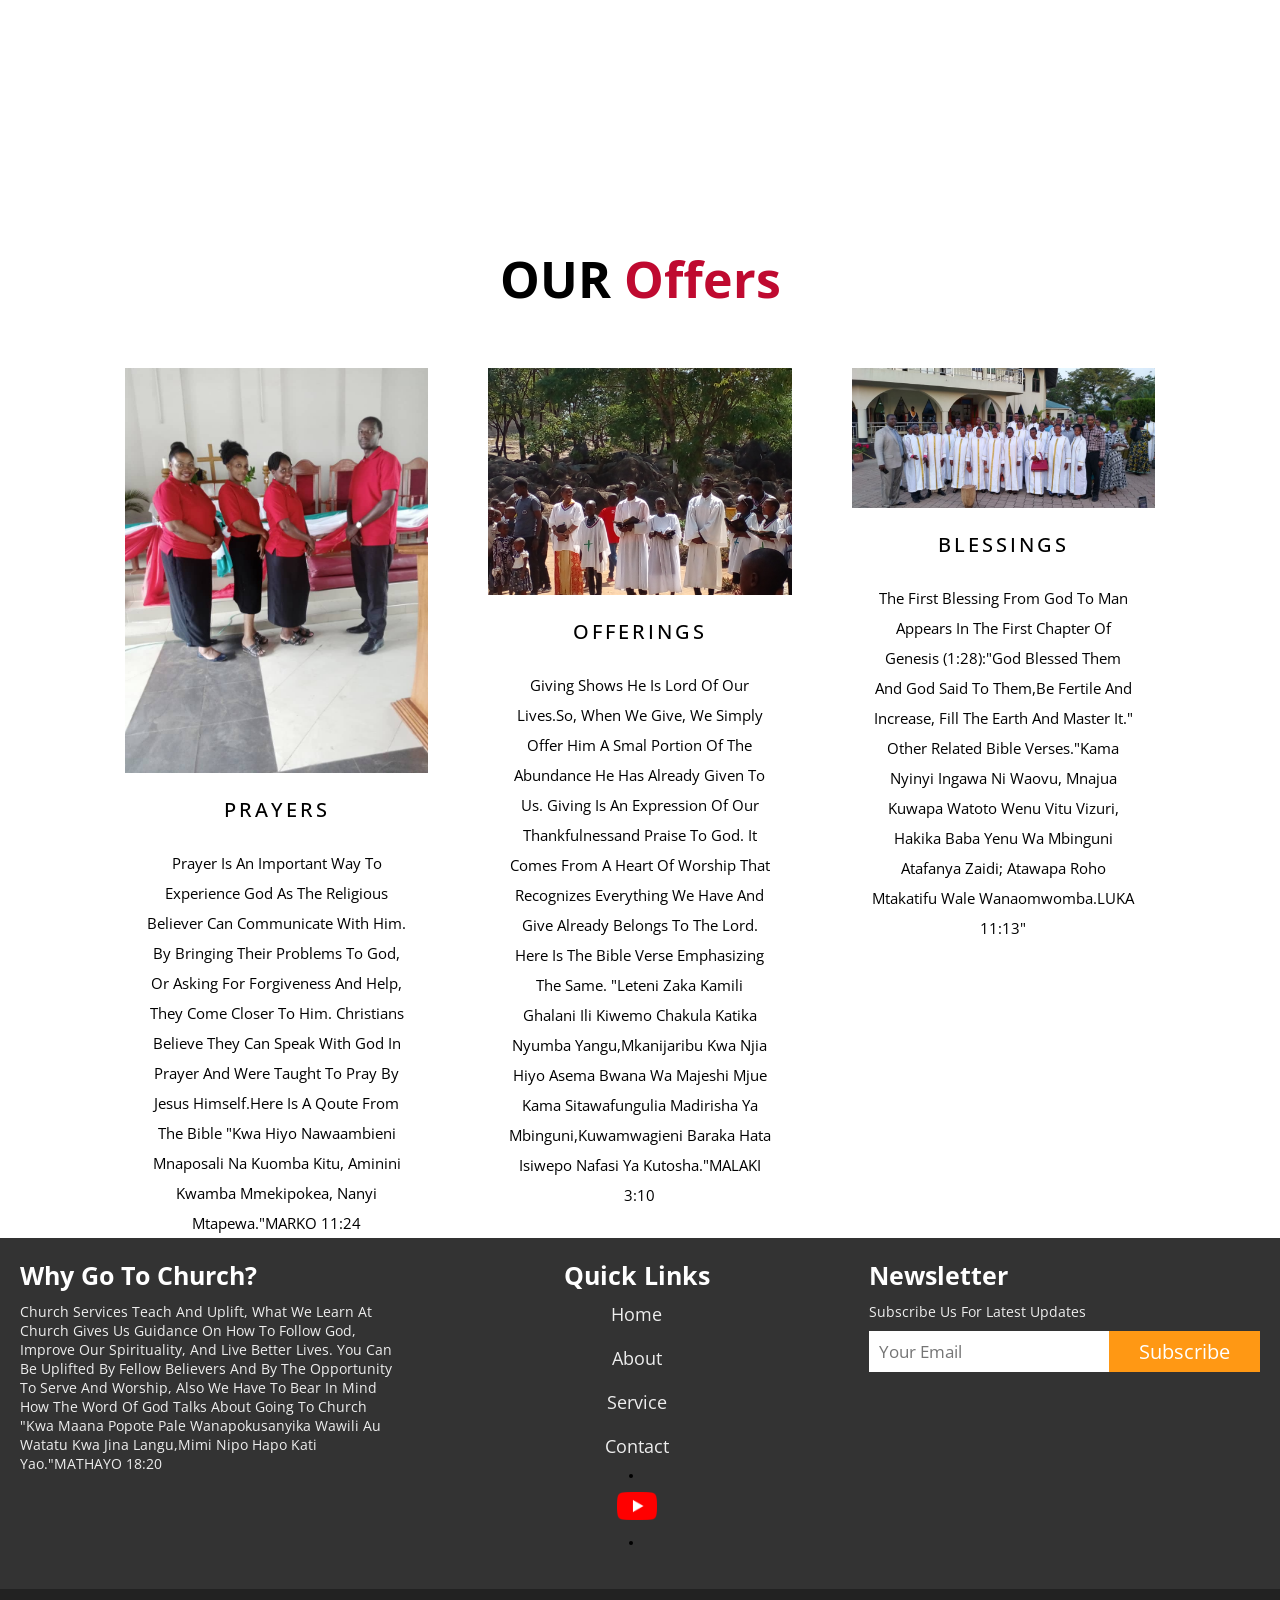
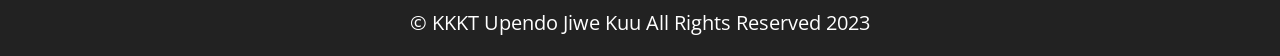
==== commit 73ec2b54: "initial files upload" ====
--- a/index.html
+++ b/index.html
@@ -10,6 +10,9 @@
 
   <!-- font awesome cdn link -->
   <link rel="stylesheet" href="https://cdnjs.cloudflare.com/ajax/libs/font-awesome/5.15.2/css/all.min.css">
+
+  <!-- AOS Animation cdn link -->
+  <link href="https://unpkg.com/aos@2.3.1/dist/aos.css" rel="stylesheet">
 
 	<link rel="stylesheet" href="style.css">
   <link rel="stylesheet" href="styles.css">
@@ -24,17 +27,19 @@
         <li><a href="about.html">about</a></li>
         <li><a href="service.html">service</a></li>
         <li><a href="contact.html">contact</a></li>
+        <li><a href="https://youtube.com/@KKKTUsharikaWaUpendoJiweKuu?si=9PG5qbEiTtTV2yMF"><img style="width: 40px;" src="images/youtube.png"></i><li>
       </ul>
     </nav>
     <h2><a href="#"><img class="ab" src="images/logo.png" alt=""></a></h2>
+
     </header>
       <section class="banner-area">
       	<div class="banner-img"></div>
-      	<h3>We Help to get things Done</h3>
-      	<h1>God is <span>Almighty</span></h1>
+      	
+          <h3 data-aos="fade-down" data-aos-duration="3000">We Help to get things Done,</h3> <br> <h1 data-aos="fade-down" data-aos-duration="3000">God is <span style="color: var(--orange)" >Almighty</span></h1>
       </section>
 
-      <section class="about-area" id="about">
+      <section class="about-area" id="about" data-aos="fade-up" data-aos-duration="3000">
       	<ul class="about-content">
       		<li class="about-left"></li>
       		<li class="about-right">
@@ -52,17 +57,17 @@
       <section class="services-area" id="services">
       	<h3 class="section-title">Our <span>Offers</span></h3>
       	<ul class="services-content">
-      		<li>
+      		<li data-aos="fade-right" data-aos-easing="ease-out-cubic" data-aos-duration="2000">
       			<img src="images/img1.jpg" alt="">
       			<h4>Prayers</h4>
       			<p style="font-size: 150%;">Prayer is an important way to experience God as the religious believer can communicate with Him. By bringing their problems to God, or asking for forgiveness and help, they come closer to Him. Christians believe they can speak with God in prayer and were taught to pray by Jesus himself.Here is a qoute from the Bible "Kwa hiyo nawaambieni mnaposali na kuomba kitu, aminini kwamba mmekipokea, nanyi mtapewa."MARKO 11:24</p>
       		</li>
-      		<li>
+      		<li data-aos="fade-left" data-aos-easing="ease-out-cubic" data-aos-duration="2000">
       			<img src="images/img4.jpg" alt="">
       			<h4>Offerings</h4>
       			<p style="font-size: 150%;">Giving shows he is Lord of our lives.So, when we give, we simply offer him a smal portion of the abundance he has already given to us. Giving is an expression of our thankfulnessand praise to God. It comes from a heart of worship that recognizes everything we have and give already belongs to the Lord. Here is the Bible verse emphasizing the same. "Leteni zaka kamili ghalani ili kiwemo chakula katika nyumba yangu,mkanijaribu kwa njia hiyo asema bwana wa majeshi mjue kama sitawafungulia madirisha ya mbinguni,kuwamwagieni baraka hata isiwepo nafasi ya kutosha."MALAKI 3:10</p>
       		</li>
-      		<li>
+      		<li data-aos="fade-right" data-aos-easing="ease-out-cubic" data-aos-duration="2000">
       			<img src="images/img2.jpg" alt="">
       			<h4>Blessings</h4>
       			<p style="font-size: 150%;">The first blessing from God to man appears in the first chapter of Genesis (1:28):"God blessed them and God said to them,Be fertile and increase, fill the earth and master it." Other related Bible verses."Kama nyinyi ingawa ni waovu, mnajua kuwapa watoto wenu vitu vizuri, hakika baba yenu wa mbinguni atafanya zaidi; atawapa Roho Mtakatifu wale wanaomwomba.LUKA 11:13" </p>
@@ -82,6 +87,7 @@
           <a href="about.html">about</a>
           <a href="service.html">service</a>
           <a href="contact.html">contact</a>
+          <li><a href="https://youtube.com/@KKKTUsharikaWaUpendoJiweKuu?si=9PG5qbEiTtTV2yMF"><img style="width: 40px;" src="images/youtube.png"></i><li>
         </div>
 
         <div class="box">
@@ -93,9 +99,23 @@
           </form>
         </div>
 
-      </div>
-      <h1 class="credit"> created by Atupakisye Stephen,<a href="https://atupakisyestephen.github.io/My-Personal-Website/">click here</a> | all rights reserved.</h1>
+     </div>
+      <h1 class="credit"><p>&#169; KKKT Upendo Jiwe Kuu All Rights Reserved 2023</p></h1>
     </div>
+    <!-- jquery cdn link -->
+<script src="https://cdnjs.cloudflare.com/ajax/libs/jquery/3.6.0/jquery.min.js"></script>
+
+<!-- custom js file link -->
+<script src="script.js"></script>
+
+<!-- AOS Javascript cdn link  -->
+ <script src="https://unpkg.com/aos@2.3.1/dist/aos.js"></script>
+
+
+  <!-- AOS Initialization -->
+ <script>
+  AOS.init();
+</script>
 </body>
 </html>
 
--- a/style.css
+++ b/style.css
@@ -15,6 +15,10 @@
 a{
 	text-decoration: none;
 	color: inherit;
+}
+
+.ab{
+	 width: 100px;
 }
 /*header{
 	display: flex;
@@ -229,7 +233,7 @@
 }
 @media(max-width: 700px){
 	.about-right p{
-		display: none;
+		display: block;
 	}
 }
 
--- a/styles.css
+++ b/styles.css
@@ -86,6 +86,7 @@
 header .navbar ul li a:hover{
 	color: #444;
 }
+
 
 .home{
 	min-height: 100vh;
@@ -309,6 +310,12 @@
 	color: var(--orange);
 }
 
+.map_section{
+    width: 100%;
+    height: auto;
+    border-radius: 4px;
+}
+
 .footer{
 	background: #333;
 }
